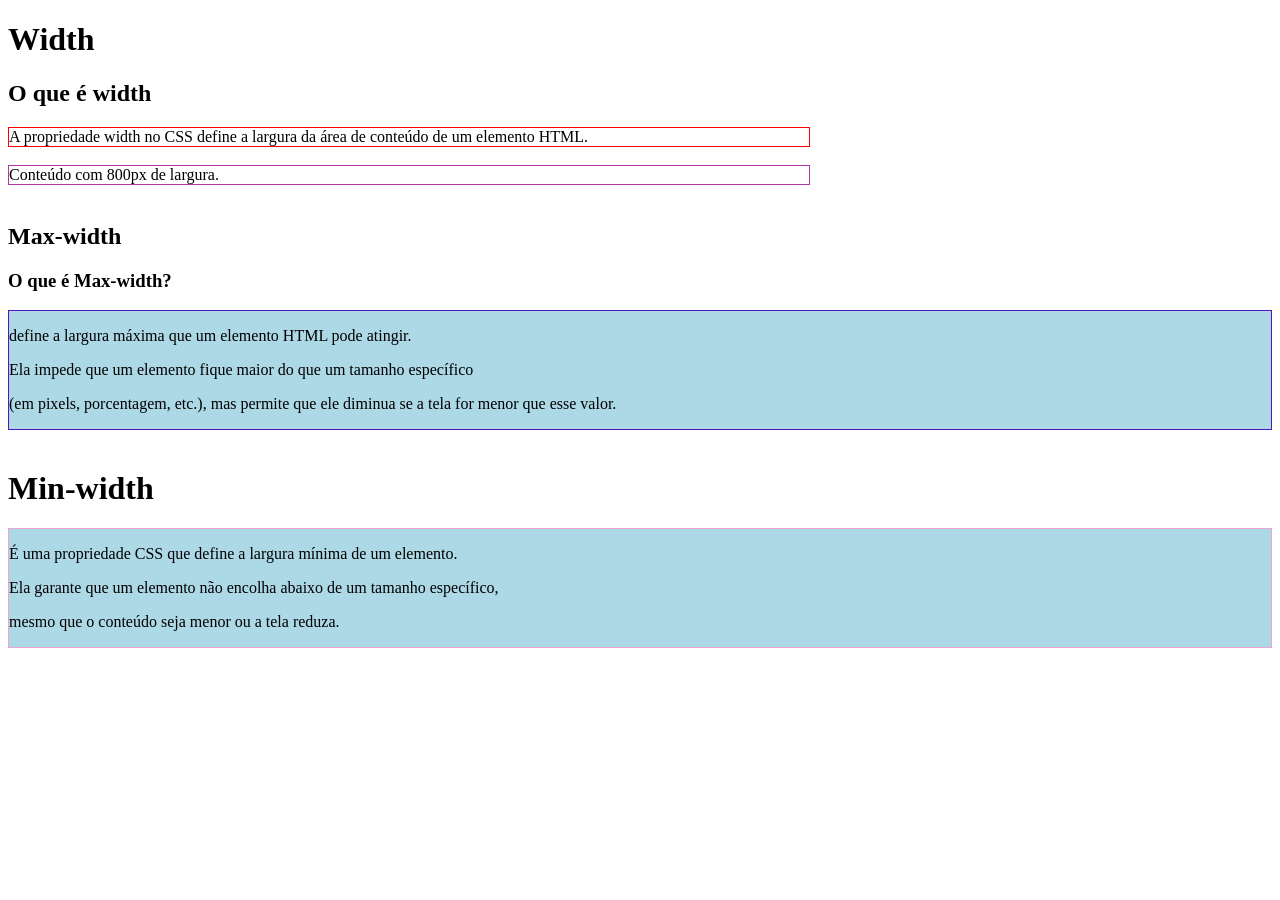
==== index.html @ f8a3795f "Add files via upload" ====
<!DOCTYPE html>
<html>
    <head>
        <title> BOX MODEL</title>
         <link rel="stylesheet" href="style.css">
    </head>

   
    <body>
         
        <h1 class="borda"> Width</h1>
        <h2>O que é width</h2>
        <div class="ex1" style="border:1px solid red;">
            
        A propriedade width no CSS define a largura da área de conteúdo de um elemento HTML.
        </div>

            <br>


        <div class="ex2" style="border:1px solid rgb(177, 55, 167);">
            Conteúdo com 800px de largura.
            </div>
            <br>
            

        <h2 class="borda">Max-width </h2>
        <h3>O que é Max-width?</h3>
         <div class="ex5" style="border:1px solid rgb(75, 26, 190);">
        <p>define a largura máxima que um elemento HTML pode atingir.</p> 
        <p>Ela impede que um elemento fique maior do que um tamanho específico</p>
        <p> (em pixels, porcentagem, etc.), mas permite que ele diminua se a tela for menor que esse valor.</p>
        </div>
        <br>
           



        <h1 class="border">Min-width</h1>
        
            <div class="ex5" style="border:1px solid rgb(235, 166, 206);">
            <p>É uma propriedade CSS que define a largura mínima de um elemento.</p>
            <p>Ela garante que um elemento não encolha abaixo de um tamanho específico,</p>
            <p>mesmo que o conteúdo seja menor ou a tela reduza.</p>
            </div>
            <br>

        

    </body>
</html>
---- style.css ----
.ex1{
 width: 800px;
    
}

.ex2{
 width: 800px;
    

}

.ex3{
 max-width:500px;
    

}


.ex4{

 max-width:150px;
 margin:0 auto;
}

.ex5{

  min-width: 300px; 
  background-color: lightblue;
}
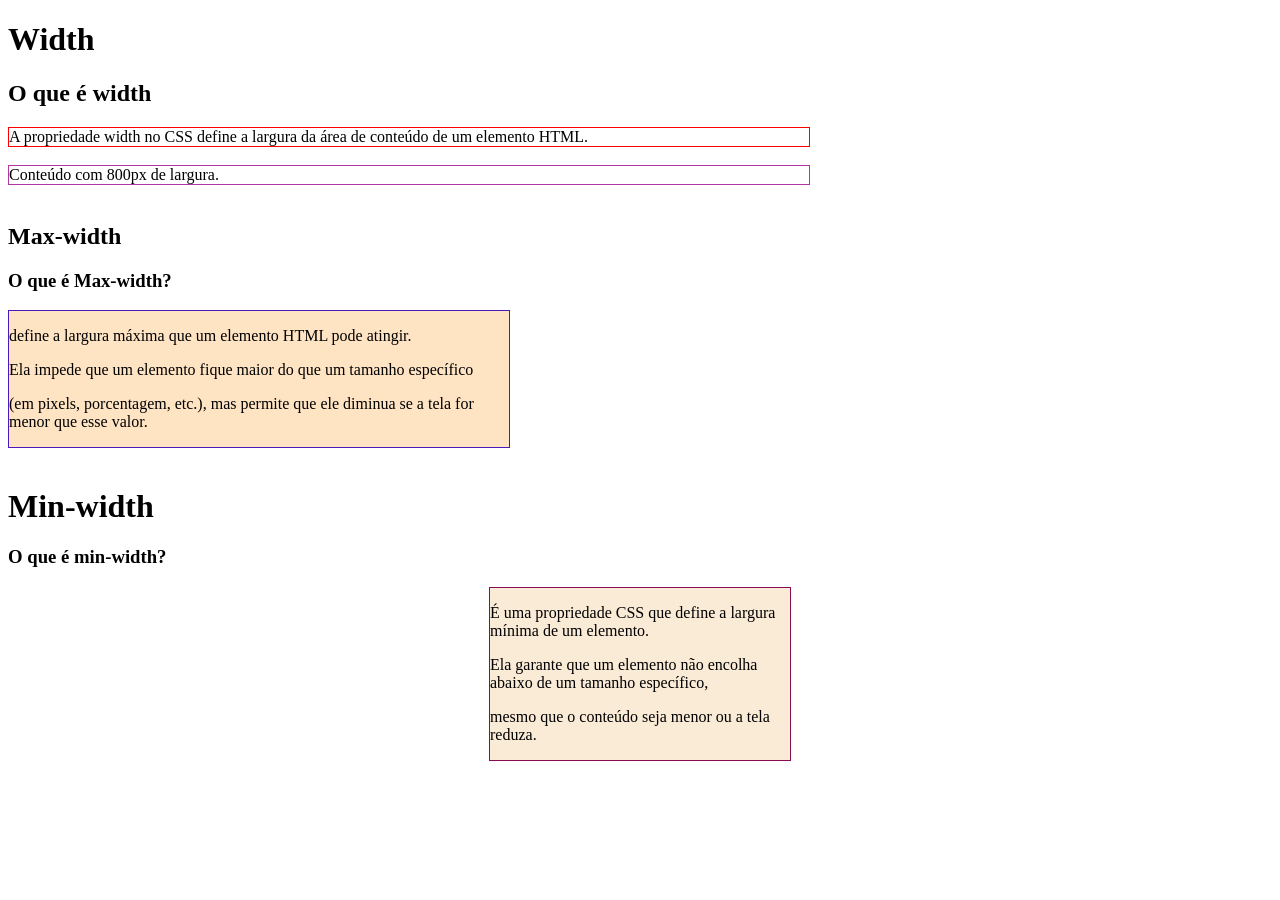
==== commit cb777838: "Add files via upload" ====
--- a/index.html
+++ b/index.html
@@ -26,7 +26,7 @@
 
         <h2 class="borda">Max-width </h2>
         <h3>O que é Max-width?</h3>
-         <div class="ex5" style="border:1px solid rgb(75, 26, 190);">
+         <div class="ex3" style="border:1px solid rgb(75, 26, 190);">
         <p>define a largura máxima que um elemento HTML pode atingir.</p> 
         <p>Ela impede que um elemento fique maior do que um tamanho específico</p>
         <p> (em pixels, porcentagem, etc.), mas permite que ele diminua se a tela for menor que esse valor.</p>
@@ -37,8 +37,9 @@
 
 
         <h1 class="border">Min-width</h1>
+        <h3>O que é min-width?</h3>
         
-            <div class="ex5" style="border:1px solid rgb(235, 166, 206);">
+            <div class="ex4" style="border:1px solid rgb(134, 12, 84);">
             <p>É uma propriedade CSS que define a largura mínima de um elemento.</p>
             <p>Ela garante que um elemento não encolha abaixo de um tamanho específico,</p>
             <p>mesmo que o conteúdo seja menor ou a tela reduza.</p>
--- a/style.css
+++ b/style.css
@@ -11,20 +11,17 @@
 
 .ex3{
  max-width:500px;
-    
+    background-color: bisque;
 
 }
 
 
 .ex4{
 
- max-width:150px;
+ max-width:300px;
  margin:0 auto;
+ background-color: antiquewhite;
 }
+ 
 
-.ex5{
 
-  min-width: 300px; 
-  background-color: lightblue;
-}
-    
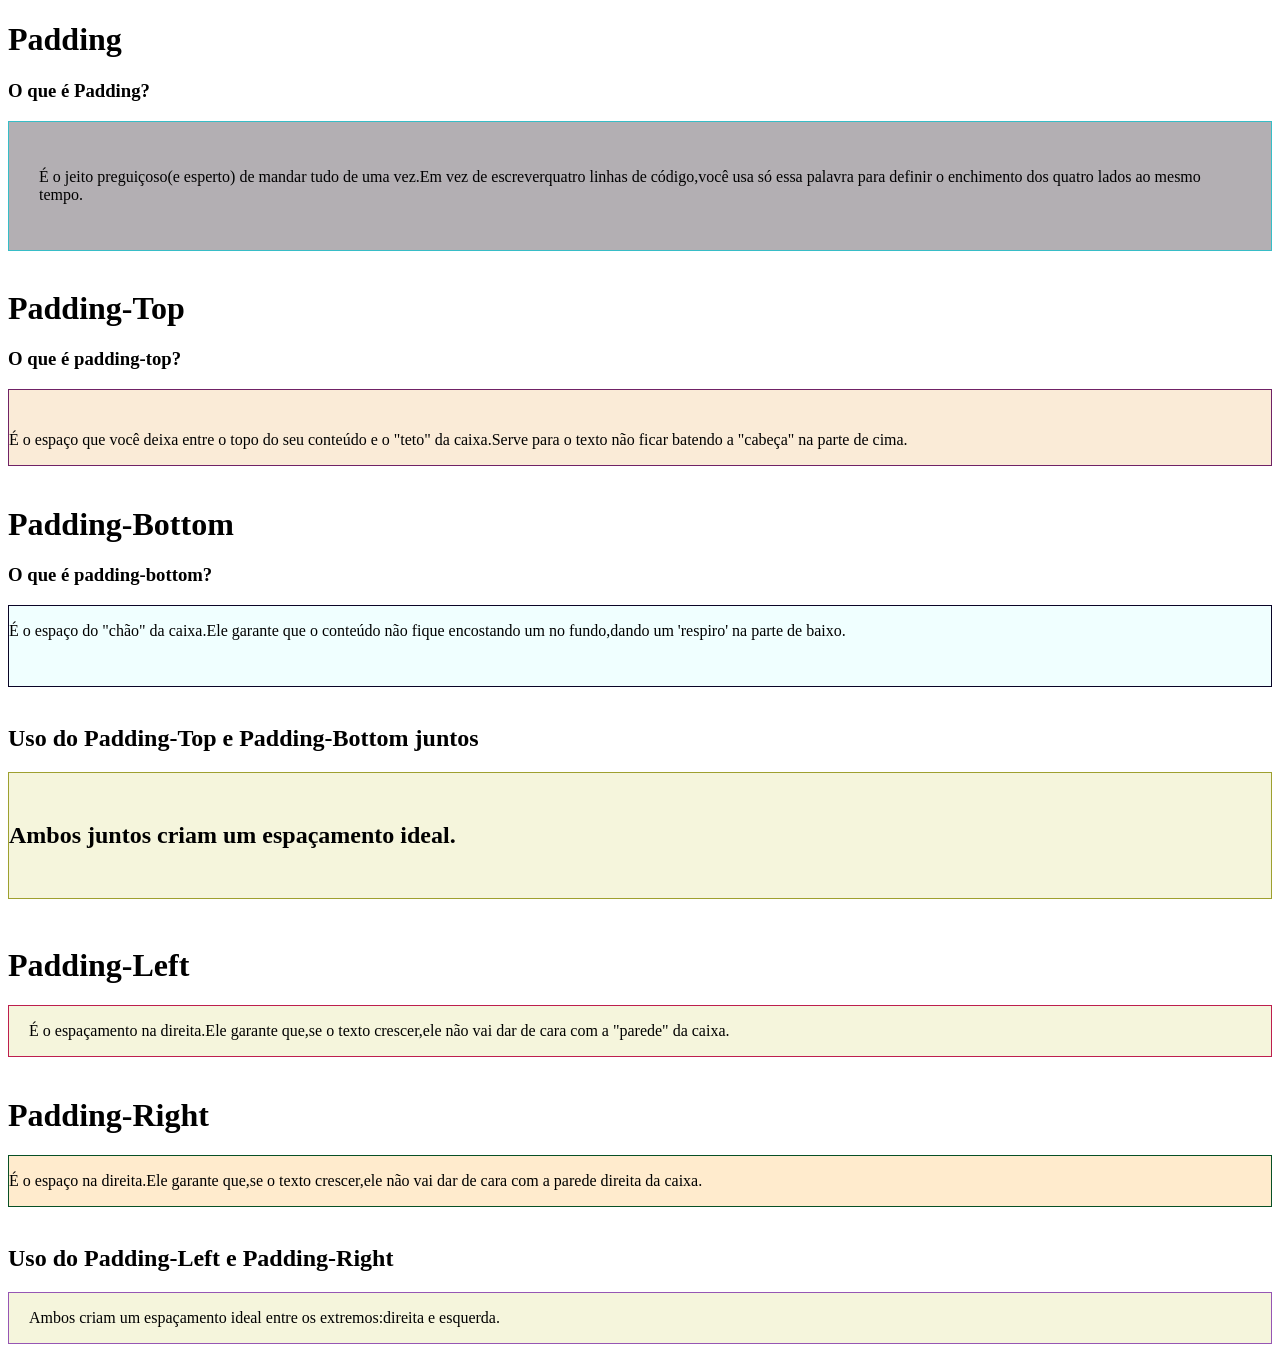
==== commit 48669450: "Add files via upload" ====
--- a/index.html
+++ b/index.html
@@ -1,52 +1,59 @@
 <!DOCTYPE html>
 <html>
     <head>
-        <title> BOX MODEL</title>
-         <link rel="stylesheet" href="style.css">
+        <title>BOX MODEL</title>
+        <meta charset="UTF-8">
+        <link rel="stylesheet" href="style.css">
     </head>
 
-   
     <body>
-         
-        <h1 class="borda"> Width</h1>
-        <h2>O que é width</h2>
-        <div class="ex1" style="border:1px solid red;">
-            
-        A propriedade width no CSS define a largura da área de conteúdo de um elemento HTML.
-        </div>
+        <h1 class="border">Padding</h1>
+        <h3>O que é Padding?</h3>
+        <div class="ex1" style="border:1px solid rgb(55, 189, 199);">
+            <p>É o jeito preguiçoso(e esperto) de mandar tudo de uma vez.Em vez de escreverquatro linhas de código,você usa só essa palavra para definir o enchimento dos quatro lados ao mesmo tempo.
+             
+             </div>
+             <br>
 
-            <br>
-
-
-        <div class="ex2" style="border:1px solid rgb(177, 55, 167);">
-            Conteúdo com 800px de largura.
+             <h1 class="border">Padding-Top</h1>
+             <h3>O que é padding-top?</h3>
+             <div class="ex2" style="border:1px solid rgb(112, 34, 102);">
+             <p> É o espaço que você deixa entre o topo do seu conteúdo e o "teto" da caixa.Serve para o texto não ficar batendo a "cabeça" na parte de cima.</p>
             </div>
             <br>
             
-
-        <h2 class="borda">Max-width </h2>
-        <h3>O que é Max-width?</h3>
-         <div class="ex3" style="border:1px solid rgb(75, 26, 190);">
-        <p>define a largura máxima que um elemento HTML pode atingir.</p> 
-        <p>Ela impede que um elemento fique maior do que um tamanho específico</p>
-        <p> (em pixels, porcentagem, etc.), mas permite que ele diminua se a tela for menor que esse valor.</p>
+        <h1 class="border">Padding-Bottom</h1>
+        <h3>O que é padding-bottom?</h3>
+        <div class="ex3" style="border:1px solid rgb(10, 4, 39);">
+            <p>É o espaço do "chão" da caixa.Ele garante que o conteúdo não fique encostando um no fundo,dando um 'respiro' na parte de baixo.</p>
         </div>
         <br>
-           
 
-
-
-        <h1 class="border">Min-width</h1>
-        <h3>O que é min-width?</h3>
-        
-            <div class="ex4" style="border:1px solid rgb(134, 12, 84);">
-            <p>É uma propriedade CSS que define a largura mínima de um elemento.</p>
-            <p>Ela garante que um elemento não encolha abaixo de um tamanho específico,</p>
-            <p>mesmo que o conteúdo seja menor ou a tela reduza.</p>
+        <h2 class="border">Uso do Padding-Top e Padding-Bottom juntos<h2>
+            <div class="ex4" style="border:1px solid rgb(158, 160, 47);">
+            <p>Ambos juntos criam um espaçamento ideal.</p>
+            </div>
+            <br>
+    
+        <h1 CLASS="border">Padding-Left</h1>
+        <div class="ex5" style="border:1px solid rgb(189, 30, 78);">
+        <p>É o espaçamento na direita.Ele garante que,se o texto crescer,ele não vai dar de cara com a "parede" da caixa.</p>
             </div>
             <br>
 
+            <h1 class="border">Padding-Right</h1>
+            <div class="ex6" style="border:1px solid rgb(8, 80, 38);">
+            <p>É o espaço na direita.Ele garante que,se o texto crescer,ele não vai dar de cara com a parede direita da caixa.</p>
+            </div>
+            <br>
+
+            <h2 class="border">Uso do Padding-Left e Padding-Right</h2>
+             <div class="ex7" style="border:1px solid rgb(150, 86, 180);">
+                <p>Ambos criam um espaçamento ideal entre os extremos:direita e esquerda.</p>
+                <div>
+            
+
+
         
-
-    </body>
+        </body>
 </html>
--- a/style.css
+++ b/style.css
@@ -1,27 +1,43 @@
 .ex1{
- width: 800px;
-    
+   
+    background-color: rgb(179, 175, 179);
+    padding: 30px;
+
 }
 
 .ex2{
- width: 800px;
-    
+    background-color: antiquewhite;
+  padding-top: 25px; 
 
 }
 
 .ex3{
- max-width:500px;
-    background-color: bisque;
+    
+  background-color: azure;
+  padding-bottom: 30px; 
 
 }
 
-
 .ex4{
 
- max-width:300px;
- margin:0 auto;
- background-color: antiquewhite;
+    background-color: beige;
+    padding-top: 25px;
+    padding-bottom: 25px;
 }
- 
 
+.ex5{
+    background-color: beige;
+  padding-left: 20px; 
+}
 
+.ex6{
+
+    background-color: blanchedalmond;
+    padding-right: 30px;
+}
+
+.ex7{
+    background-color: beige;
+    padding-left: 20px;
+    padding-right: 20px;
+}
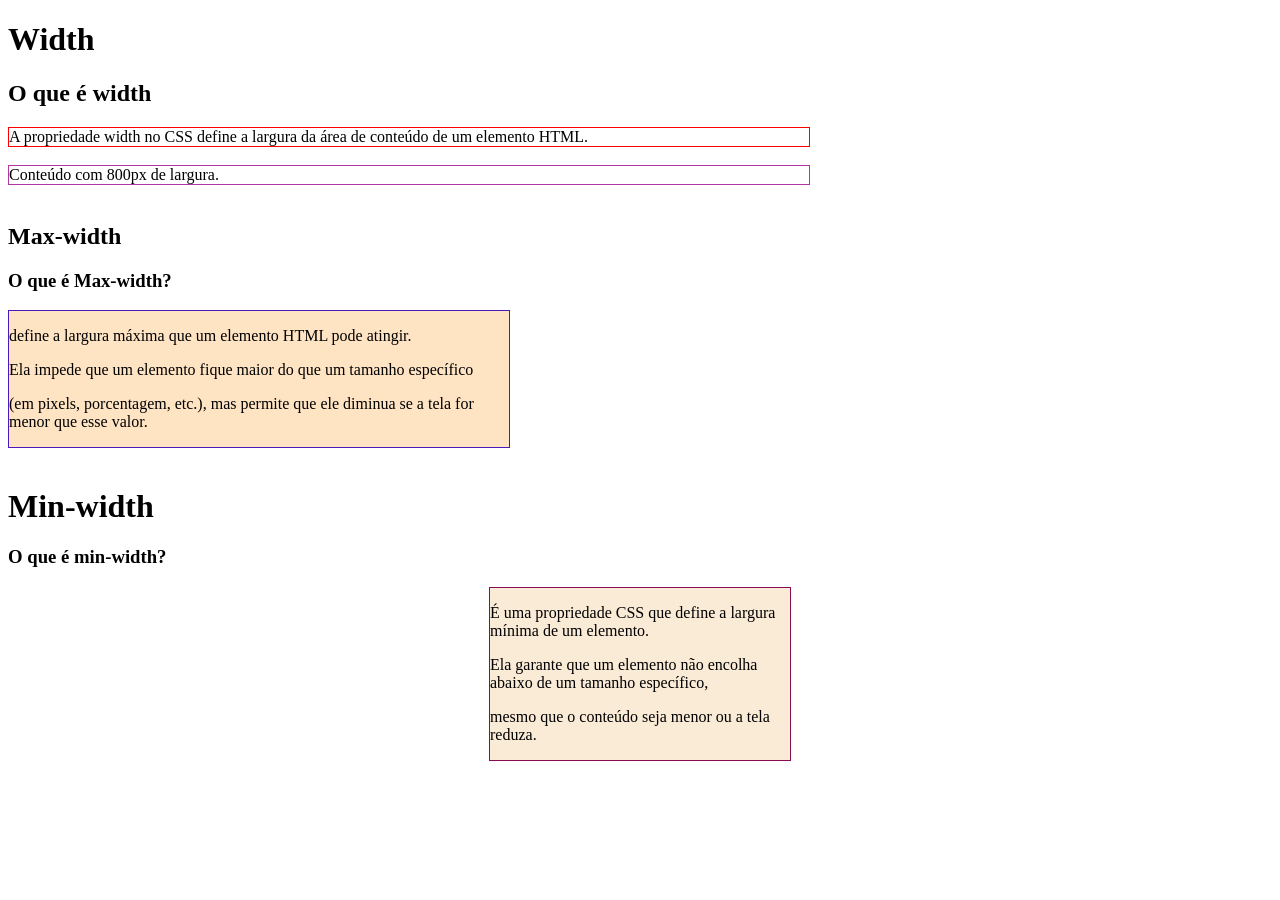
==== commit ad36b123: "Add files via upload" ====
--- a/index.html
+++ b/index.html
@@ -1,59 +1,52 @@
 <!DOCTYPE html>
 <html>
     <head>
-        <title>BOX MODEL</title>
-        <meta charset="UTF-8">
-        <link rel="stylesheet" href="style.css">
+        <title> BOX MODEL</title>
+         <link rel="stylesheet" href="style.css">
     </head>
 
+   
     <body>
-        <h1 class="border">Padding</h1>
-        <h3>O que é Padding?</h3>
-        <div class="ex1" style="border:1px solid rgb(55, 189, 199);">
-            <p>É o jeito preguiçoso(e esperto) de mandar tudo de uma vez.Em vez de escreverquatro linhas de código,você usa só essa palavra para definir o enchimento dos quatro lados ao mesmo tempo.
-             
-             </div>
-             <br>
+         
+        <h1 class="borda"> Width</h1>
+        <h2>O que é width</h2>
+        <div class="ex1" style="border:1px solid red;">
+            
+        A propriedade width no CSS define a largura da área de conteúdo de um elemento HTML.
+        </div>
 
-             <h1 class="border">Padding-Top</h1>
-             <h3>O que é padding-top?</h3>
-             <div class="ex2" style="border:1px solid rgb(112, 34, 102);">
-             <p> É o espaço que você deixa entre o topo do seu conteúdo e o "teto" da caixa.Serve para o texto não ficar batendo a "cabeça" na parte de cima.</p>
+            <br>
+
+
+        <div class="ex2" style="border:1px solid rgb(177, 55, 167);">
+            Conteúdo com 800px de largura.
             </div>
             <br>
             
-        <h1 class="border">Padding-Bottom</h1>
-        <h3>O que é padding-bottom?</h3>
-        <div class="ex3" style="border:1px solid rgb(10, 4, 39);">
-            <p>É o espaço do "chão" da caixa.Ele garante que o conteúdo não fique encostando um no fundo,dando um 'respiro' na parte de baixo.</p>
+
+        <h2 class="borda">Max-width </h2>
+        <h3>O que é Max-width?</h3>
+         <div class="ex3" style="border:1px solid rgb(75, 26, 190);">
+        <p>define a largura máxima que um elemento HTML pode atingir.</p> 
+        <p>Ela impede que um elemento fique maior do que um tamanho específico</p>
+        <p> (em pixels, porcentagem, etc.), mas permite que ele diminua se a tela for menor que esse valor.</p>
         </div>
         <br>
+           
 
-        <h2 class="border">Uso do Padding-Top e Padding-Bottom juntos<h2>
-            <div class="ex4" style="border:1px solid rgb(158, 160, 47);">
-            <p>Ambos juntos criam um espaçamento ideal.</p>
-            </div>
-            <br>
-    
-        <h1 CLASS="border">Padding-Left</h1>
-        <div class="ex5" style="border:1px solid rgb(189, 30, 78);">
-        <p>É o espaçamento na direita.Ele garante que,se o texto crescer,ele não vai dar de cara com a "parede" da caixa.</p>
+
+
+        <h1 class="border">Min-width</h1>
+        <h3>O que é min-width?</h3>
+        
+            <div class="ex4" style="border:1px solid rgb(134, 12, 84);">
+            <p>É uma propriedade CSS que define a largura mínima de um elemento.</p>
+            <p>Ela garante que um elemento não encolha abaixo de um tamanho específico,</p>
+            <p>mesmo que o conteúdo seja menor ou a tela reduza.</p>
             </div>
             <br>
 
-            <h1 class="border">Padding-Right</h1>
-            <div class="ex6" style="border:1px solid rgb(8, 80, 38);">
-            <p>É o espaço na direita.Ele garante que,se o texto crescer,ele não vai dar de cara com a parede direita da caixa.</p>
-            </div>
-            <br>
+        
 
-            <h2 class="border">Uso do Padding-Left e Padding-Right</h2>
-             <div class="ex7" style="border:1px solid rgb(150, 86, 180);">
-                <p>Ambos criam um espaçamento ideal entre os extremos:direita e esquerda.</p>
-                <div>
-            
-
-
-        
-        </body>
+    </body>
 </html>
--- a/style.css
+++ b/style.css
@@ -1,43 +1,27 @@
 .ex1{
-   
-    background-color: rgb(179, 175, 179);
-    padding: 30px;
-
+ width: 800px;
+    
 }
 
 .ex2{
-    background-color: antiquewhite;
-  padding-top: 25px; 
+ width: 800px;
+    
 
 }
 
 .ex3{
-    
-  background-color: azure;
-  padding-bottom: 30px; 
+ max-width:500px;
+    background-color: bisque;
 
 }
 
+
 .ex4{
 
-    background-color: beige;
-    padding-top: 25px;
-    padding-bottom: 25px;
+ max-width:300px;
+ margin:0 auto;
+ background-color: antiquewhite;
 }
+ 
 
-.ex5{
-    background-color: beige;
-  padding-left: 20px; 
-}
 
-.ex6{
-
-    background-color: blanchedalmond;
-    padding-right: 30px;
-}
-
-.ex7{
-    background-color: beige;
-    padding-left: 20px;
-    padding-right: 20px;
-}
